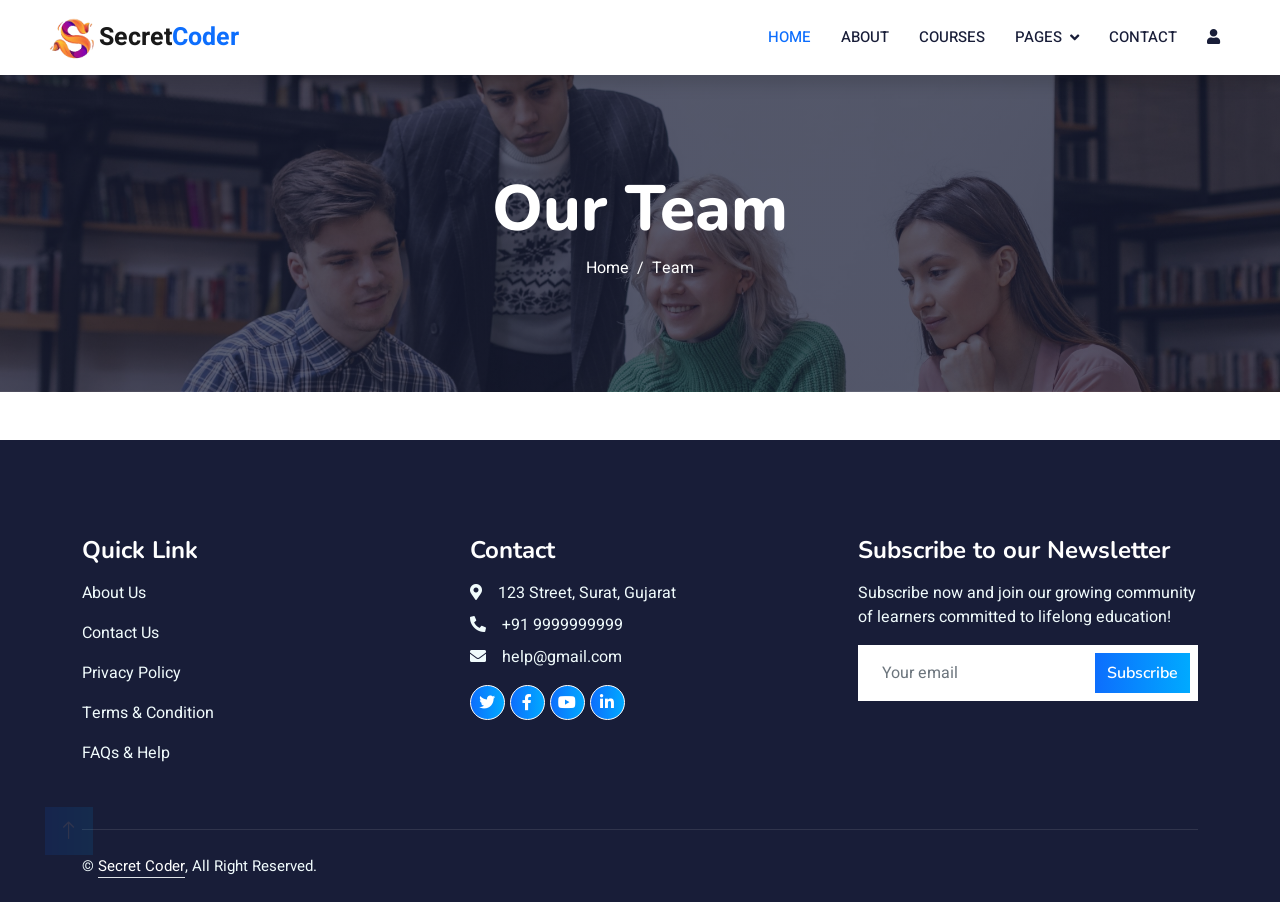
==== team.html @ 1ea3226c "newProject" ====
<!DOCTYPE html>
<html lang="en">

<head>
    <meta charset="utf-8">
    <title>Secret Coder : Team</title>
    <meta content="width=device-width, initial-scale=1.0" name="viewport">
    <meta content="" name="keywords">
    <meta content="" name="description">

    <!-- Favicon -->
    <link href="img/icon.png" rel="icon">

    <!-- Google Web Fonts -->
    <link rel="preconnect" href="https://fonts.googleapis.com">
    <link rel="preconnect" href="https://fonts.gstatic.com" crossorigin>
    <link
        href="https://fonts.googleapis.com/css2?family=Heebo:wght@400;500;600&family=Nunito:wght@600;700;800&display=swap"
        rel="stylesheet">

    <!-- Icon Font Stylesheet -->
    <link href="https://cdnjs.cloudflare.com/ajax/libs/font-awesome/5.10.0/css/all.min.css" rel="stylesheet">
    <link href="https://cdn.jsdelivr.net/npm/bootstrap-icons@1.4.1/font/bootstrap-icons.css" rel="stylesheet">

    <!-- Libraries Stylesheet -->
    <link href="lib/animate/animate.min.css" rel="stylesheet">
    <link href="lib/owlcarousel/assets/owl.carousel.min.css" rel="stylesheet">

    <!-- Customized Bootstrap Stylesheet -->
    <link href="css/bootstrap.min.css" rel="stylesheet">

    <!-- Template Stylesheet -->
    <link href="css/style.css" rel="stylesheet">



</head>

<body>
    <!-- Spinner Start -->
    <div id="spinner"
        class="show bg-white position-fixed translate-middle w-100 vh-100 top-50 start-50 d-flex align-items-center justify-content-center">
        <div class="spinner-border text-primary" style="width: 3rem; height: 3rem;" role="status">
            <span class="sr-only">Loading...</span>
        </div>
    </div>
    <!-- Spinner End -->


    <!-- Navbar Start -->
    <nav class="navbar navbar-expand-lg bg-white navbar-light shadow sticky-top p-0">
        <a href="index.html" class="navbar-brand d-flex align-items-center px-4 px-lg-5">
                <p class="m-0 fw-bold" style="font-size: 25px;"><img src="img/icon.png" alt="" height="50px">Secret<span
                    style="color: var(--primary);">Coder</span></p>
        </a>
        <button type="button" class="navbar-toggler me-4" data-bs-toggle="collapse" data-bs-target="#navbarCollapse"
            style="border: none;">
            <span class="navbar-toggler-icon"></span>
        </button>
        <div class="collapse navbar-collapse" id="navbarCollapse">
            <div class="navbar-nav ms-auto p-4 p-lg-0">
                <a href="index.html" class="nav-item nav-link active">Home</a>
                <a href="about.html" class="nav-item nav-link">About</a>
                <a href="courses.html" class="nav-item nav-link">Courses</a>
                <div class="nav-item dropdown">
                    <a href="#" class="nav-link dropdown-toggle" data-bs-toggle="dropdown">Pages</a>
                    <div class="dropdown-menu fade-down m-0">
                        <a href="team.html" class="dropdown-item">Our Team</a>
                        <a href="testimonial.html" class="dropdown-item">Testimonial</a>

                    </div>
                </div>
                <a href="contact.html" class="nav-item nav-link">Contact</a>
                <a href="login.html" class="nav-item nav-link"><i class="fa fa-user"></i></a>
                <a href="#" class="nav-item nav-link">
                    <div id="google_translate_element"></div>
                </a>
            </div>
        </div>
    </nav>
    <!-- Navbar End -->



    <!-- Header Start -->
    <div class="container-fluid bg-primary py-5 mb-5 page-header">
        <div class="container py-5">
            <div class="row justify-content-center">
                <div class="col-lg-10 text-center">
                    <h1 class="display-3 text-white animated slideInDown">Our Team</h1>
                    <nav aria-label="breadcrumb">
                        <ol class="breadcrumb justify-content-center">
                            <li class="breadcrumb-item"><a class="text-white" href="index.html">Home</a></li>
                            <li class="breadcrumb-item text-white active" aria-current="page">Team</li>
                        </ol>
                    </nav>
                </div>
            </div>
        </div>
    </div>
    <!-- Header End -->



    <!-- Team Start
     <div class="container-xxl py-5">
        <div class="container">
            <div class="row g-4">
                <div class="col-lg-6 col-md-6 wow fadeInUp" data-wow-delay="0.1s">
                    <div class="team-item bg-light">
                        <div class="overflow-hidden text-center pt-5">
                            <img class="img-fluid" src="img/team-1.png" alt="" style="height: 500px; width: 300px;">
                        </div>
                        <div class="position-relative d-flex justify-content-center" style="margin-top: -23px;">
                            <div class="bg-light d-flex justify-content-center pt-2 px-1">
                                <a target="_blank" class="btn btn-sm-square btn-primary mx-1"
                                    href="https://www.linkedin.com/in/ajay-panwar-8077b925a/"><i
                                        class="fab fa-linkedin"></i></a>
                                <a target="_blank" class="btn btn-sm-square btn-primary mx-1"
                                    href="mailto:ajaypanwar7472@gmail.com"><i class="fa fa-envelope"></i></a>
                                <a target="_blank" class="btn btn-sm-square btn-primary mx-1"
                                    href="https://github.com/ajaypanwar7472"><i class="fab fa-github"></i></a>
                            </div>
                        </div>
                        <div class="text-center p-4">
                            <h5 class="mb-0">Ajay Kumar</h5>
                            <small>Team Leader</small>
                        </div>
                    </div>
                </div>
                <div class="col-lg-6 col-md-6 wow fadeInUp" data-wow-delay="0.1s">
                    <div class="team-item bg-light">
                        <div class="overflow-hidden text-center pt-5">
                            <img class="img-fluid" src="img/team-2.png" alt="" style="height: 500px; width: 300px;">
                        </div>
                        <div class="position-relative d-flex justify-content-center" style="margin-top: -23px;">
                            <div class="bg-light d-flex justify-content-center pt-2 px-1">
                                <a target="_blank" class="btn btn-sm-square btn-primary mx-1"
                                    href="https://www.linkedin.com/in/keerti-vishwkarma-8ba754243/"><i
                                        class="fab fa-linkedin"></i></a>
                                <a target="_blank" class="btn btn-sm-square btn-primary mx-1"
                                    href="mailto:keertidvcorai@gmail.com"><i class="fa fa-envelope"></i></a>
                                <a target="_blank" class="btn btn-sm-square btn-primary mx-1"
                                    href="https://github.com/keerti1924"><i class="fab fa-github"></i></a>
                            </div>
                        </div>
                        <div class="text-center p-4">
                            <h5 class="mb-0">Keerti Vishwkarma</h5>
                            <small>Team Member</small>
                        </div>
                    </div>
                </div>
            </div>
        </div>
    </div> -->
    <!-- Team End -->


    <!-- Footer Start -->
    <div class="container-fluid bg-dark text-light footer pt-5 mt-5 wow fadeIn" data-wow-delay="0.1s">
        <div class="container py-5">
            <div class="row g-5">
                <div class="col-lg-4 col-md-6">
                    <h4 class="text-white mb-3">Quick Link</h4>
                    <p><a class="text-light" href="about.html">About Us</a></p>
                    <p><a class="text-light" href="contact.html">Contact Us</a></p>
                    <p><a class="text-light" href="">Privacy Policy</a></p>
                    <p><a class="text-light" href="">Terms & Condition</a></p>
                    <p><a class="text-light" href="">FAQs & Help</a></p>
                </div>
                <div class="col-lg-4 col-md-6">
                    <h4 class="text-white mb-3">Contact</h4>
                    <p class="mb-2"><i class="fa fa-map-marker-alt me-3"></i>123 Street, Surat, Gujarat</p>
                    <p class="mb-2"><i class="fa fa-phone-alt me-3"></i>+91 9999999999</p>
                    <p class="mb-2"><i class="fa fa-envelope me-3"></i>help@gmail.com</p>
                    <div class="d-flex pt-2">
                        <a class="btn btn-outline-light btn-social" href=""><i class="fab fa-twitter"></i></a>
                        <a class="btn btn-outline-light btn-social" href=""><i class="fab fa-facebook-f"></i></a>
                        <a class="btn btn-outline-light btn-social" href=""><i class="fab fa-youtube"></i></a>
                        <a class="btn btn-outline-light btn-social" href=""><i class="fab fa-linkedin-in"></i></a>
                    </div>
                </div>

                <div class="col-lg-4 col-md-6">
                    <h4 class="text-white mb-3">Subscribe to our Newsletter</h4>
                    <p>Subscribe now and join our growing community of learners committed to lifelong education! </p>
                    <div class="position-relative mx-auto" style="max-width: 400px;">
                        <form action="#">
                            <input class="form-control border-0 w-100 py-3 ps-4 pe-5" type="email"
                                placeholder="Your email" required>
                            <button type="submit"
                                class="btn btn-primary py-2 position-absolute top-0 end-0 mt-2 me-2"><a
                                    href="mailto:keertidvcorai@gmail.com">Subscribe</a></button>
                        </form>
                    </div>
                </div>
            </div>
        </div>
        <div class="container">
            <div class="copyright">
                <div class="row">
                    <div class="col-md-6 text-center text-md-start mb-3 mb-md-0">
                        &copy; <a class="border-bottom" href="index.html">Secret Coder</a>, All Right Reserved.

                    </div>
                </div>
            </div>
        </div>
    </div>
    <!-- Footer End -->


    <!-- Back to Top -->
    <a href="#" class="btn btn-lg btn-primary btn-lg-square back-to-top"><i class="bi bi-arrow-up"></i></a>


    <!-- JavaScript Libraries -->
    <script src="https://code.jquery.com/jquery-3.4.1.min.js"></script>
    <script src="https://cdn.jsdelivr.net/npm/bootstrap@5.0.0/dist/js/bootstrap.bundle.min.js"></script>
    <script src="lib/wow/wow.min.js"></script>
    <script src="lib/easing/easing.min.js"></script>
    <script src="lib/waypoints/waypoints.min.js"></script>
    <script src="lib/owlcarousel/owl.carousel.min.js"></script>

    <!-- Template Javascript -->
    <script src="js/main.js"></script>
</body>

</html>
---- css/style.css ----
/********** Template CSS **********/
:root {
    --primary: #0d6efd;
    --primary-2: #00aaff;
    --accent-gradient: linear-gradient(90deg, var(--primary), var(--primary-2));
    --light: #ffffff;
    --dark: #181d38;
}

.btn {
    background: var(--accent-gradient);
    border: none;
}

.btn a {
    text-decoration: none;
    color: #fff;
}

.btn:hover {
    background: transparent;
    color: var(--primary) !important;
    border: 1px solid var(--primary);
}

.btn:hover a {
    color: var(--primary) !important;
}

.btn-light {
    background-color: var(--light);
}

.btn-light:hover {
    background: transparent;
    color: var(--light) !important;
    border: 1px solid var(--light);
}

.fw-medium {
    font-weight: 600 !important;
}

.fw-semi-bold {
    font-weight: 700 !important;
}

.back-to-top {
    position: fixed;
    display: none;
    left: 45px;
    bottom: 45px;
    z-index: 99;
}


/*** Spinner ***/
#spinner {
    opacity: 0;
    visibility: hidden;
    transition: opacity .5s ease-out, visibility 0s linear .5s;
    z-index: 99999;
}

#spinner.show {
    transition: opacity .5s ease-out, visibility 0s linear 0s;
    visibility: visible;
    opacity: 1;
}


/*** Button ***/
.btn {
    font-family: 'Nunito', sans-serif;
    font-weight: 600;
    transition: .5s;
}

.btn.btn-primary,
.btn.btn-secondary {
    color: #FFFFFF;
}

.btn-square {
    width: 38px;
    height: 38px;
}

.btn-sm-square {
    width: 32px;
    height: 32px;
}

.btn-lg-square {
    width: 48px;
    height: 48px;
}

.btn-square,
.btn-sm-square,
.btn-lg-square {
    padding: 0;
    display: flex;
    align-items: center;
    justify-content: center;
    font-weight: normal;
    border-radius: 0px;
}


/*** Navbar ***/
.navbar .dropdown-toggle::after {
    border: none;
    content: "\f107";
    font-family: "Font Awesome 5 Free";
    font-weight: 900;
    vertical-align: middle;
    margin-left: 8px;
}

.navbar-light .navbar-nav .nav-link {
    margin-right: 30px;
    padding: 25px 0;
    color: #FFFFFF;
    font-size: 15px;
    text-transform: uppercase;
    outline: none;
}

.navbar-light .navbar-nav .nav-link:hover,
.navbar-light .navbar-nav .nav-link.active {
    color: var(--primary);
}

@media (max-width: 991.98px) {
    .navbar-light .navbar-nav .nav-link {
        margin-right: 0;
        padding: 10px 0;
    }

    .navbar-light .navbar-nav {
        border-top: 1px solid #EEEEEE;
    }
}

.navbar-light .navbar-brand,
.navbar-light a.btn {
    height: 75px;
}

.navbar-light .navbar-nav .nav-link {
    color: var(--dark);
    font-weight: 500;
}

.navbar-light.sticky-top {
    top: -100px;
    transition: .5s;
}

.navbar-toggler-icon {
    color: var(--primary);
}

.navbar-toggler {
    border: 2px solid var(--primary);
}

@media (min-width: 992px) {
    .navbar .nav-item .dropdown-menu {
        display: block;
        margin-top: 0;
        opacity: 0;
        visibility: hidden;
        transition: .5s;
    }

    .navbar .dropdown-menu.fade-down {
        top: 100%;
        transform: rotateX(-75deg);
        transform-origin: 0% 0%;
    }

    .navbar .nav-item:hover .dropdown-menu {
        top: 100%;
        transform: rotateX(0deg);
        visibility: visible;
        transition: .5s;
        opacity: 1;
    }
}

/*** Header carousel ***/

.header-carousel .owl-carousel-item {
    position: relative;
    height: 100vh;
}

.header-carousel p {
    margin-top: 20px;
    font-size: 20px;
    line-height: 30px;
}

@media (max-width: 1300px) {
    .header-carousel .owl-carousel-item {
        position: relative;
        min-height: 80vh;
    }

    .header-carousel .owl-carousel-item img {
        position: absolute;
        width: 100%;
        height: 100%;
        object-fit: cover;
    }
}

@media (max-width: 768px) {
    .header-carousel .owl-carousel-item {
        position: relative;
        min-height: 500px;
    }

    .header-carousel .owl-carousel-item img {
        position: absolute;
        width: 100%;
        height: 100%;
        object-fit: cover;
    }
}

@media (max-width: 430px) {

    .header-carousel .owl-carousel-item {
        position: relative;
        height: 500px;
    }

    .header-carousel .owl-carousel-item img {
        position: absolute;
        width: 100%;
        height: 100%;
        object-fit: cover;
    }

    .header-carousel h1 {
        font-size: 30px;
        line-height: 30px;
    }

    .header-carousel p {
        margin-top: 20px;
        font-size: 15px;
        line-height: 20px;
    }
}

.header-carousel .owl-nav {
    position: absolute;
    top: 50%;
    right: 8%;
    transform: translateY(-50%);
    display: flex;
    flex-direction: column;
}

.header-carousel .owl-nav .owl-prev,
.header-carousel .owl-nav .owl-next {
    margin: 7px 0;
    width: 45px;
    height: 45px;
    display: flex;
    align-items: center;
    justify-content: center;
    color: #FFFFFF;
    background: transparent;
    border: 1px solid #FFFFFF;
    font-size: 22px;
    transition: .5s;
}

.header-carousel .owl-nav .owl-prev:hover,
.header-carousel .owl-nav .owl-next:hover {
    background: var(--primary);
    border-color: var(--primary);
}

.page-header {
    background: linear-gradient(rgba(24, 29, 56, .7), rgba(24, 29, 56, .7)), url(../img/carousel-1.jpg);
    background-position: center center;
    background-repeat: no-repeat;
    background-size: cover;
}

.page-header-inner {
    background: rgba(15, 23, 43, .7);
}

.breadcrumb-item+.breadcrumb-item::before {
    color: var(--light);
}


/*** Section Title ***/
.section-title {
    position: relative;
    display: inline-block;
    text-transform: uppercase;
}

.section-title::before {
    position: absolute;
    content: "";
    width: calc(100% + 80px);
    height: 2px;
    top: 4px;
    left: -40px;
    background: var(--primary);
    z-index: -1;
}

.section-title::after {
    position: absolute;
    content: "";
    width: calc(100% + 120px);
    height: 2px;
    bottom: 5px;
    left: -60px;
    background: var(--primary);
    z-index: -1;
}

.section-title.text-start::before {
    width: calc(100% + 40px);
    left: 0;
}

.section-title.text-start::after {
    width: calc(100% + 60px);
    left: 0;
}


/*** Service ***/
.service-item {
    transition: .5s;
}


.service-item i {
    color: var(--primary);
}

.service-item:hover {
    margin-top: -10px;
    background: var(--primary);
}

.service-item * {
    transition: all .3s ease-in-out;
}

.service-item:hover * {
    color: #fff !important;
}

.course-item img {
    width: 100%;
    height: 200px;
    border-radius: 5px;
}

/*** Categories & Courses ***/

.category .content {
    cursor: pointer;
    transition: .5s;
}

.category .content:hover {
    background-color: var(--primary);
    color: #fff;
}

.category .content h5 a {
    text-decoration: none;
    color: var(--dark);
    transition: all 0.3s ease-in-out;
}

.category .content:hover h5 a {
    color: #fff !important;
}

.category img {
    width: 50px;
    height: 50px;
}

.category img,
.course-item img {
    transition: .5s;
}

.category a:hover img,
.course-item:hover img {
    transform: scale(1.1);
    margin-top: -10px;
}


/*** Team ***/
.team-item img {
    transition: .5s;
}

.team-item:hover img {
    transform: scale(1.1);
}


/*** Testimonial ***/
.testimonial-carousel::before {
    position: absolute;
    content: "";
    top: 0;
    left: 0;
    height: 100%;
    width: 0;
    background: linear-gradient(to right, rgba(255, 255, 255, 1) 0%, rgba(255, 255, 255, 0) 100%);
    z-index: 1;
}

.testimonial-carousel::after {
    position: absolute;
    content: "";
    top: 0;
    right: 0;
    height: 100%;
    width: 0;
    background: linear-gradient(to left, rgba(255, 255, 255, 1) 0%, rgba(255, 255, 255, 0) 100%);
    z-index: 1;
}

@media (min-width: 768px) {

    .testimonial-carousel::before,
    .testimonial-carousel::after {
        width: 200px;
    }
}

@media (min-width: 992px) {

    .testimonial-carousel::before,
    .testimonial-carousel::after {
        width: 300px;
    }
}

.testimonial-carousel .owl-item .testimonial-text,
.testimonial-carousel .owl-item.center .testimonial-text * {
    transition: .5s;
}

.testimonial-carousel .owl-item.center .testimonial-text {
    background: var(--primary) !important;
}

.testimonial-carousel .owl-item.center .testimonial-text * {
    color: #FFFFFF !important;
}

.testimonial-carousel .owl-dots {
    margin-top: 24px;
    display: flex;
    align-items: flex-end;
    justify-content: center;
}

.testimonial-carousel .owl-dot {
    position: relative;
    display: inline-block;
    margin: 0 5px;
    width: 15px;
    height: 15px;
    border: 1px solid #CCCCCC;
    transition: .5s;
}

.testimonial-carousel .owl-dot.active {
    background: var(--primary);
    border-color: var(--primary);
}


/*** Footer ***/
.footer .btn.btn-social {
    margin-right: 5px;
    width: 35px;
    height: 35px;
    display: flex;
    align-items: center;
    justify-content: center;
    color: var(--light);
    font-weight: normal;
    border: 1px solid #FFFFFF;
    border-radius: 35px;
    transition: .3s;
}

.footer .btn.btn-social:hover {
    color: var(--primary);
}

.footer .btn.btn-link {
    display: block;
    margin-bottom: 5px;
    padding: 0;
    text-align: left;
    color: #FFFFFF;
    font-size: 15px;
    font-weight: normal;
    text-transform: capitalize;
    transition: .3s;
}

.footer .btn.btn-link::before {
    position: relative;
    content: "\f105";
    font-family: "Font Awesome 5 Free";
    font-weight: 900;
    margin-right: 10px;
}

.footer .btn.btn-link:hover {
    letter-spacing: 1px;
    box-shadow: none;
}

.footer .copyright {
    padding: 25px 0;
    font-size: 15px;
    border-top: 1px solid rgba(256, 256, 256, .1);
}

.footer .copyright a {
    color: var(--light);
}

.footer .footer-menu a {
    margin-right: 15px;
    padding-right: 15px;
    border-right: 1px solid rgba(255, 255, 255, .1);
}

.footer .footer-menu a:last-child {
    margin-right: 0;
    padding-right: 0;
    border-right: none;
}
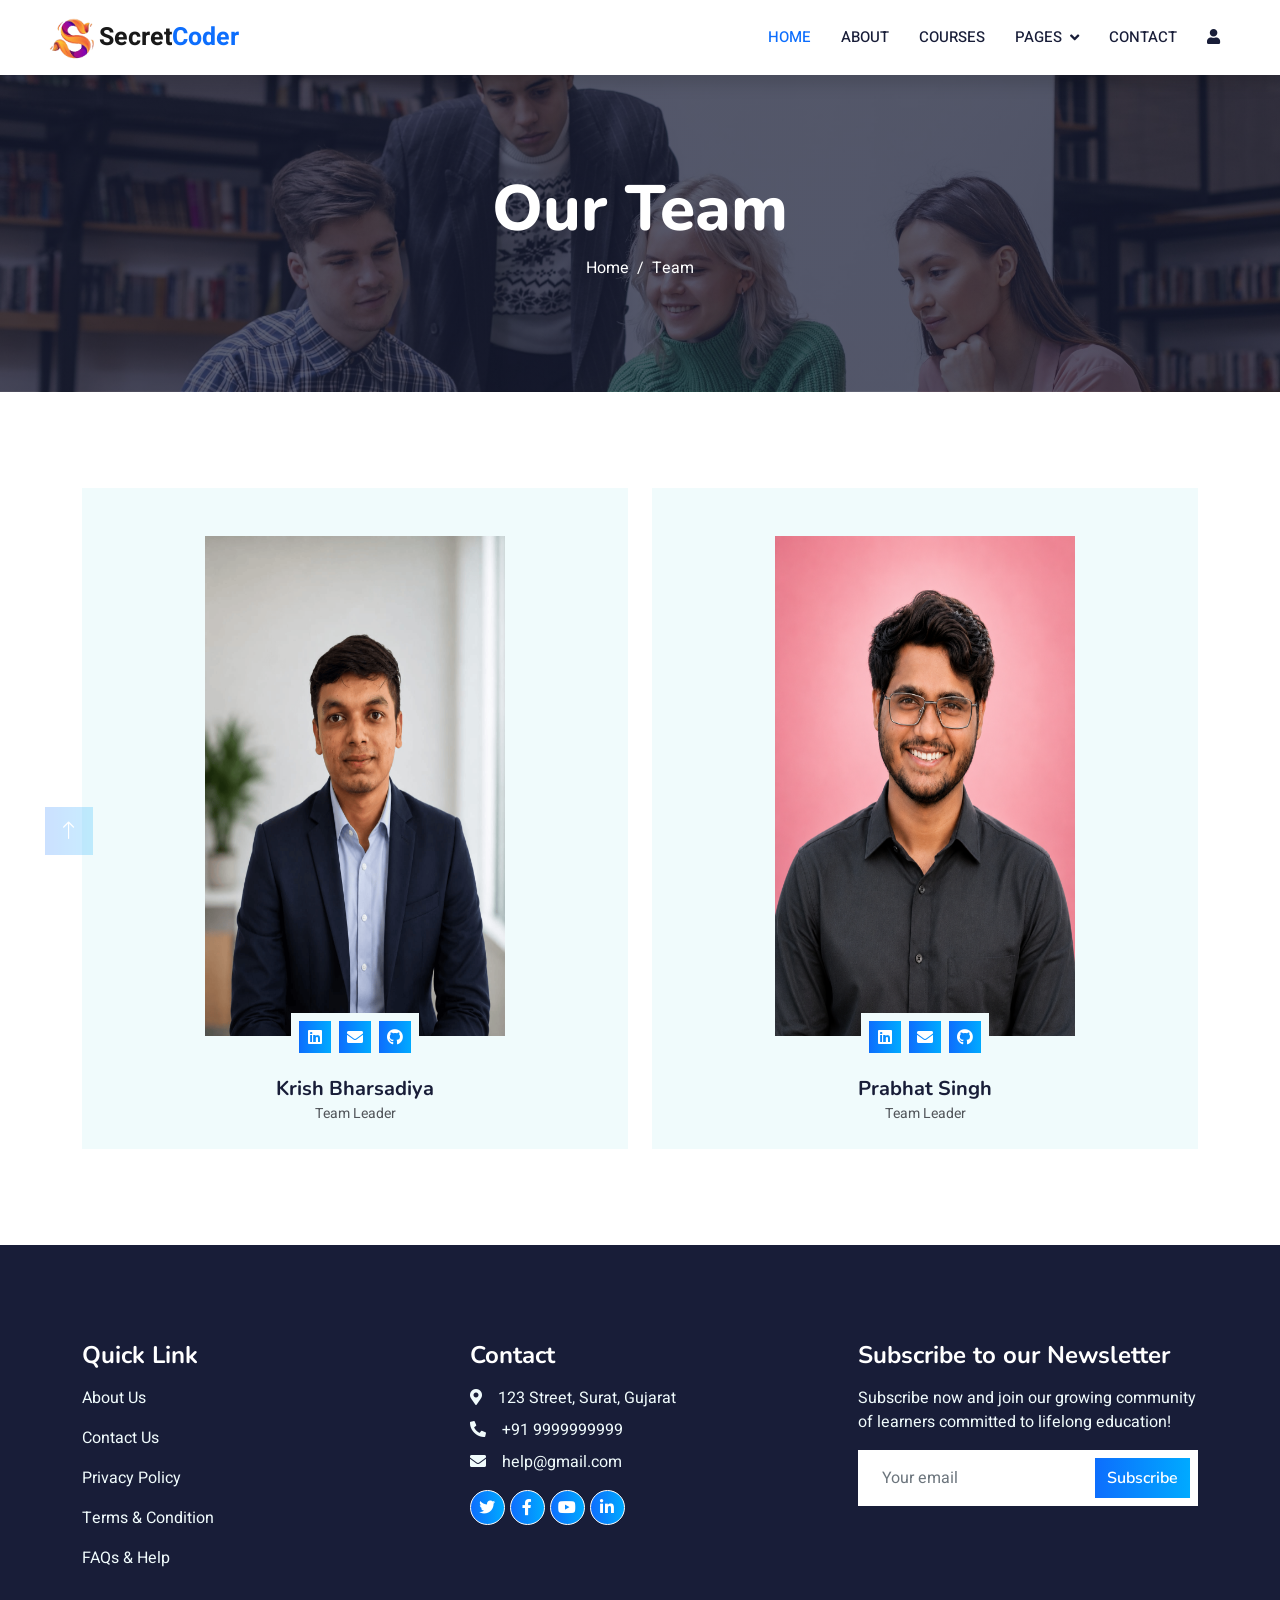
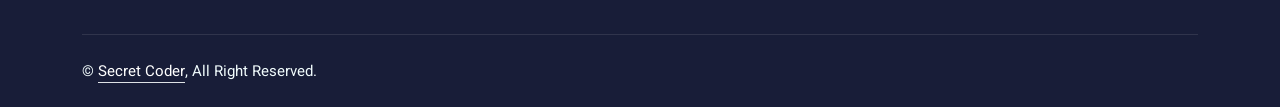
==== commit 0aa44b50: "contact us page updated" ====
--- a/team.html
+++ b/team.html
@@ -50,7 +50,7 @@
     <!-- Navbar Start -->
     <nav class="navbar navbar-expand-lg bg-white navbar-light shadow sticky-top p-0">
         <a href="index.html" class="navbar-brand d-flex align-items-center px-4 px-lg-5">
-                <p class="m-0 fw-bold" style="font-size: 25px;"><img src="img/icon.png" alt="" height="50px">Secret<span
+            <p class="m-0 fw-bold" style="font-size: 25px;"><img src="img/icon.png" alt="" height="50px">Secret<span
                     style="color: var(--primary);">Coder</span></p>
         </a>
         <button type="button" class="navbar-toggler me-4" data-bs-toggle="collapse" data-bs-target="#navbarCollapse"
@@ -102,8 +102,8 @@
 
 
 
-    <!-- Team Start
-     <div class="container-xxl py-5">
+    <!--Team Start-->
+    <div class="container-xxl py-5">
         <div class="container">
             <div class="row g-4">
                 <div class="col-lg-6 col-md-6 wow fadeInUp" data-wow-delay="0.1s">
@@ -113,17 +113,16 @@
                         </div>
                         <div class="position-relative d-flex justify-content-center" style="margin-top: -23px;">
                             <div class="bg-light d-flex justify-content-center pt-2 px-1">
-                                <a target="_blank" class="btn btn-sm-square btn-primary mx-1"
-                                    href="https://www.linkedin.com/in/ajay-panwar-8077b925a/"><i
+                                <a target="_blank" class="btn btn-sm-square btn-primary mx-1"><i
                                         class="fab fa-linkedin"></i></a>
-                                <a target="_blank" class="btn btn-sm-square btn-primary mx-1"
-                                    href="mailto:ajaypanwar7472@gmail.com"><i class="fa fa-envelope"></i></a>
-                                <a target="_blank" class="btn btn-sm-square btn-primary mx-1"
-                                    href="https://github.com/ajaypanwar7472"><i class="fab fa-github"></i></a>
+                                <a target="_blank" class="btn btn-sm-square btn-primary mx-1"><i
+                                        class="fa fa-envelope"></i></a>
+                                <a target="_blank" class="btn btn-sm-square btn-primary mx-1"><i
+                                        class="fab fa-github"></i></a>
                             </div>
                         </div>
                         <div class="text-center p-4">
-                            <h5 class="mb-0">Ajay Kumar</h5>
+                            <h5 class="mb-0">Krish Bharsadiya</h5>
                             <small>Team Leader</small>
                         </div>
                     </div>
@@ -135,24 +134,23 @@
                         </div>
                         <div class="position-relative d-flex justify-content-center" style="margin-top: -23px;">
                             <div class="bg-light d-flex justify-content-center pt-2 px-1">
-                                <a target="_blank" class="btn btn-sm-square btn-primary mx-1"
-                                    href="https://www.linkedin.com/in/keerti-vishwkarma-8ba754243/"><i
+                                <a target="_blank" class="btn btn-sm-square btn-primary mx-1"><i
                                         class="fab fa-linkedin"></i></a>
-                                <a target="_blank" class="btn btn-sm-square btn-primary mx-1"
-                                    href="mailto:keertidvcorai@gmail.com"><i class="fa fa-envelope"></i></a>
-                                <a target="_blank" class="btn btn-sm-square btn-primary mx-1"
-                                    href="https://github.com/keerti1924"><i class="fab fa-github"></i></a>
+                                <a target="_blank" class="btn btn-sm-square btn-primary mx-1"><i
+                                        class="fa fa-envelope"></i></a>
+                                <a target="_blank" class="btn btn-sm-square btn-primary mx-1" "><i class=" fab
+                                    fa-github"></i></a>
                             </div>
                         </div>
                         <div class="text-center p-4">
-                            <h5 class="mb-0">Keerti Vishwkarma</h5>
-                            <small>Team Member</small>
-                        </div>
-                    </div>
-                </div>
-            </div>
-        </div>
-    </div> -->
+                            <h5 class="mb-0">Prabhat Singh</h5>
+                            <small>Team Leader</small>
+                        </div>
+                    </div>
+                </div>
+            </div>
+        </div>
+    </div>
     <!-- Team End -->
 
 
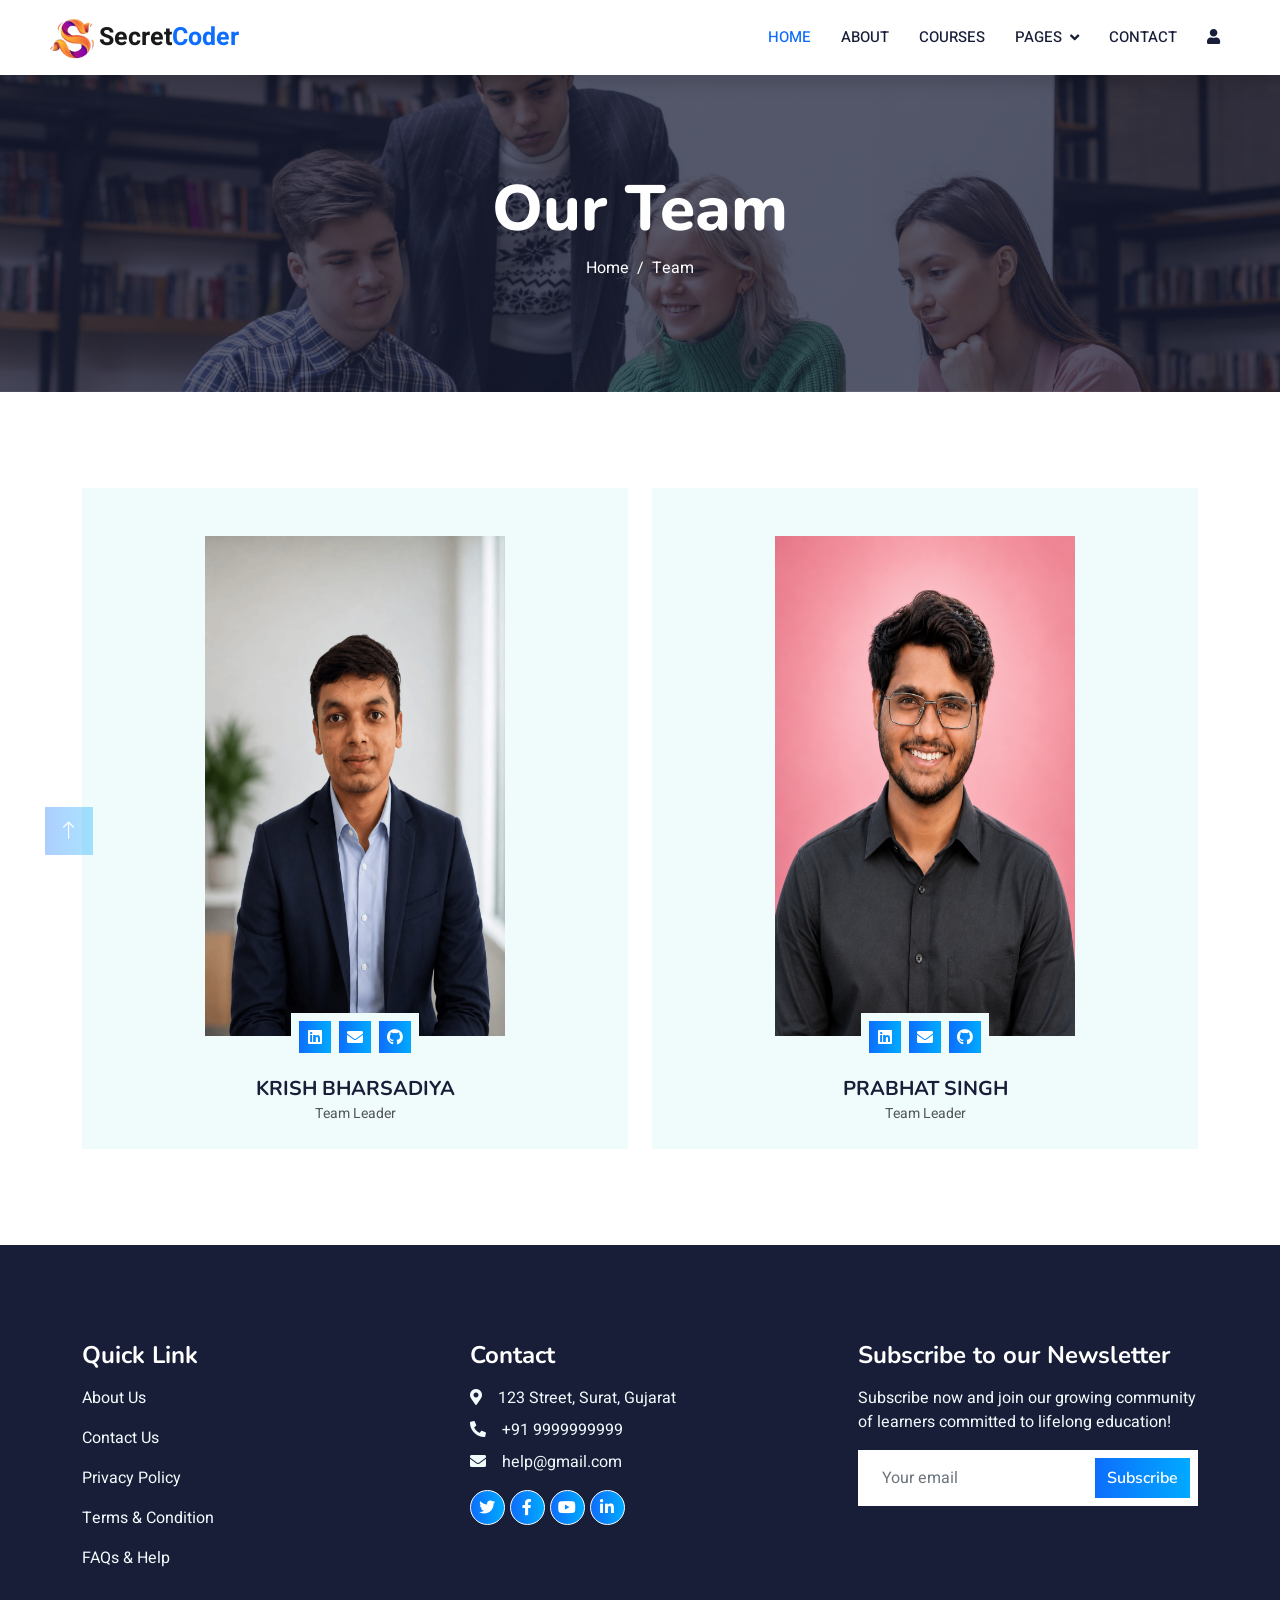
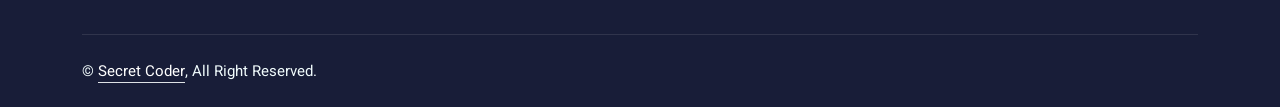
==== commit d766d949: "team page updated" ====
--- a/team.html
+++ b/team.html
@@ -122,7 +122,7 @@
                             </div>
                         </div>
                         <div class="text-center p-4">
-                            <h5 class="mb-0">Krish Bharsadiya</h5>
+                            <h5 class="mb-0">KRISH BHARSADIYA</h5>
                             <small>Team Leader</small>
                         </div>
                     </div>
@@ -143,7 +143,7 @@
                             </div>
                         </div>
                         <div class="text-center p-4">
-                            <h5 class="mb-0">Prabhat Singh</h5>
+                            <h5 class="mb-0">PRABHAT SINGH</h5>
                             <small>Team Leader</small>
                         </div>
                     </div>
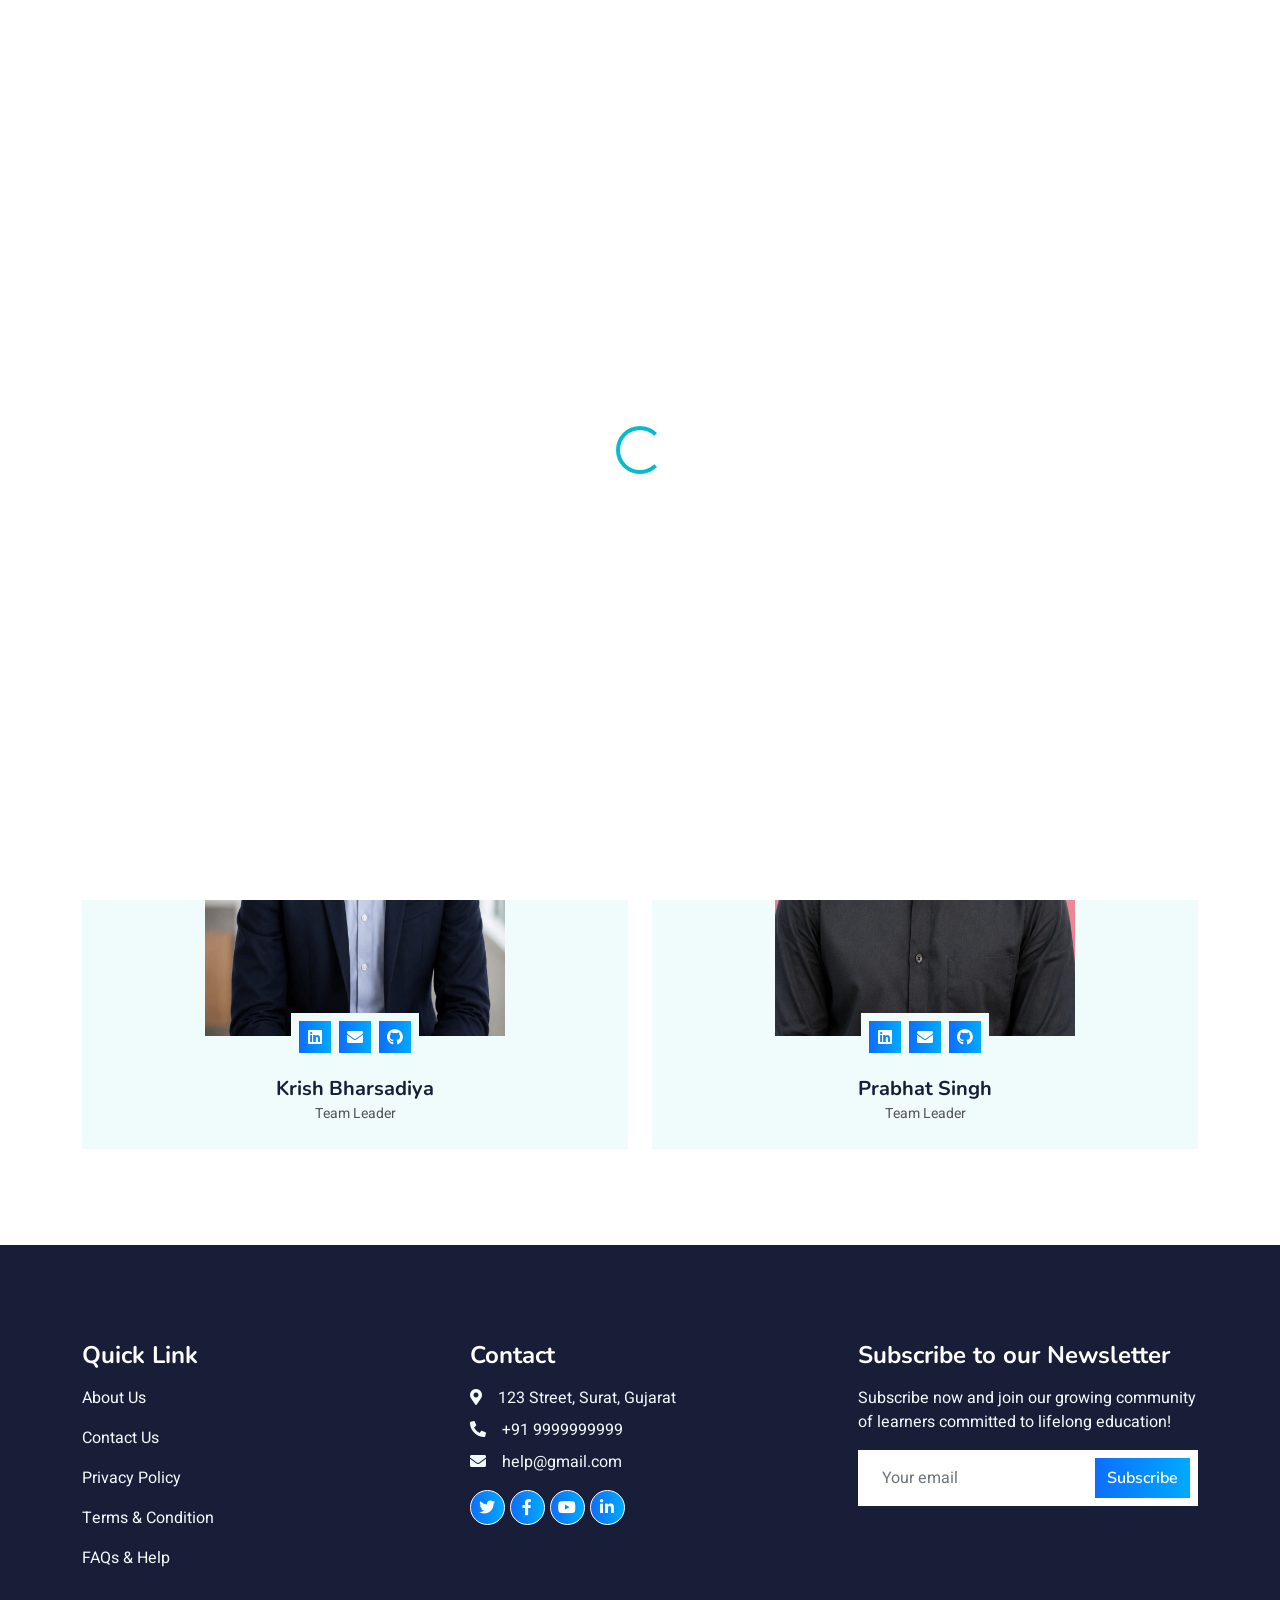
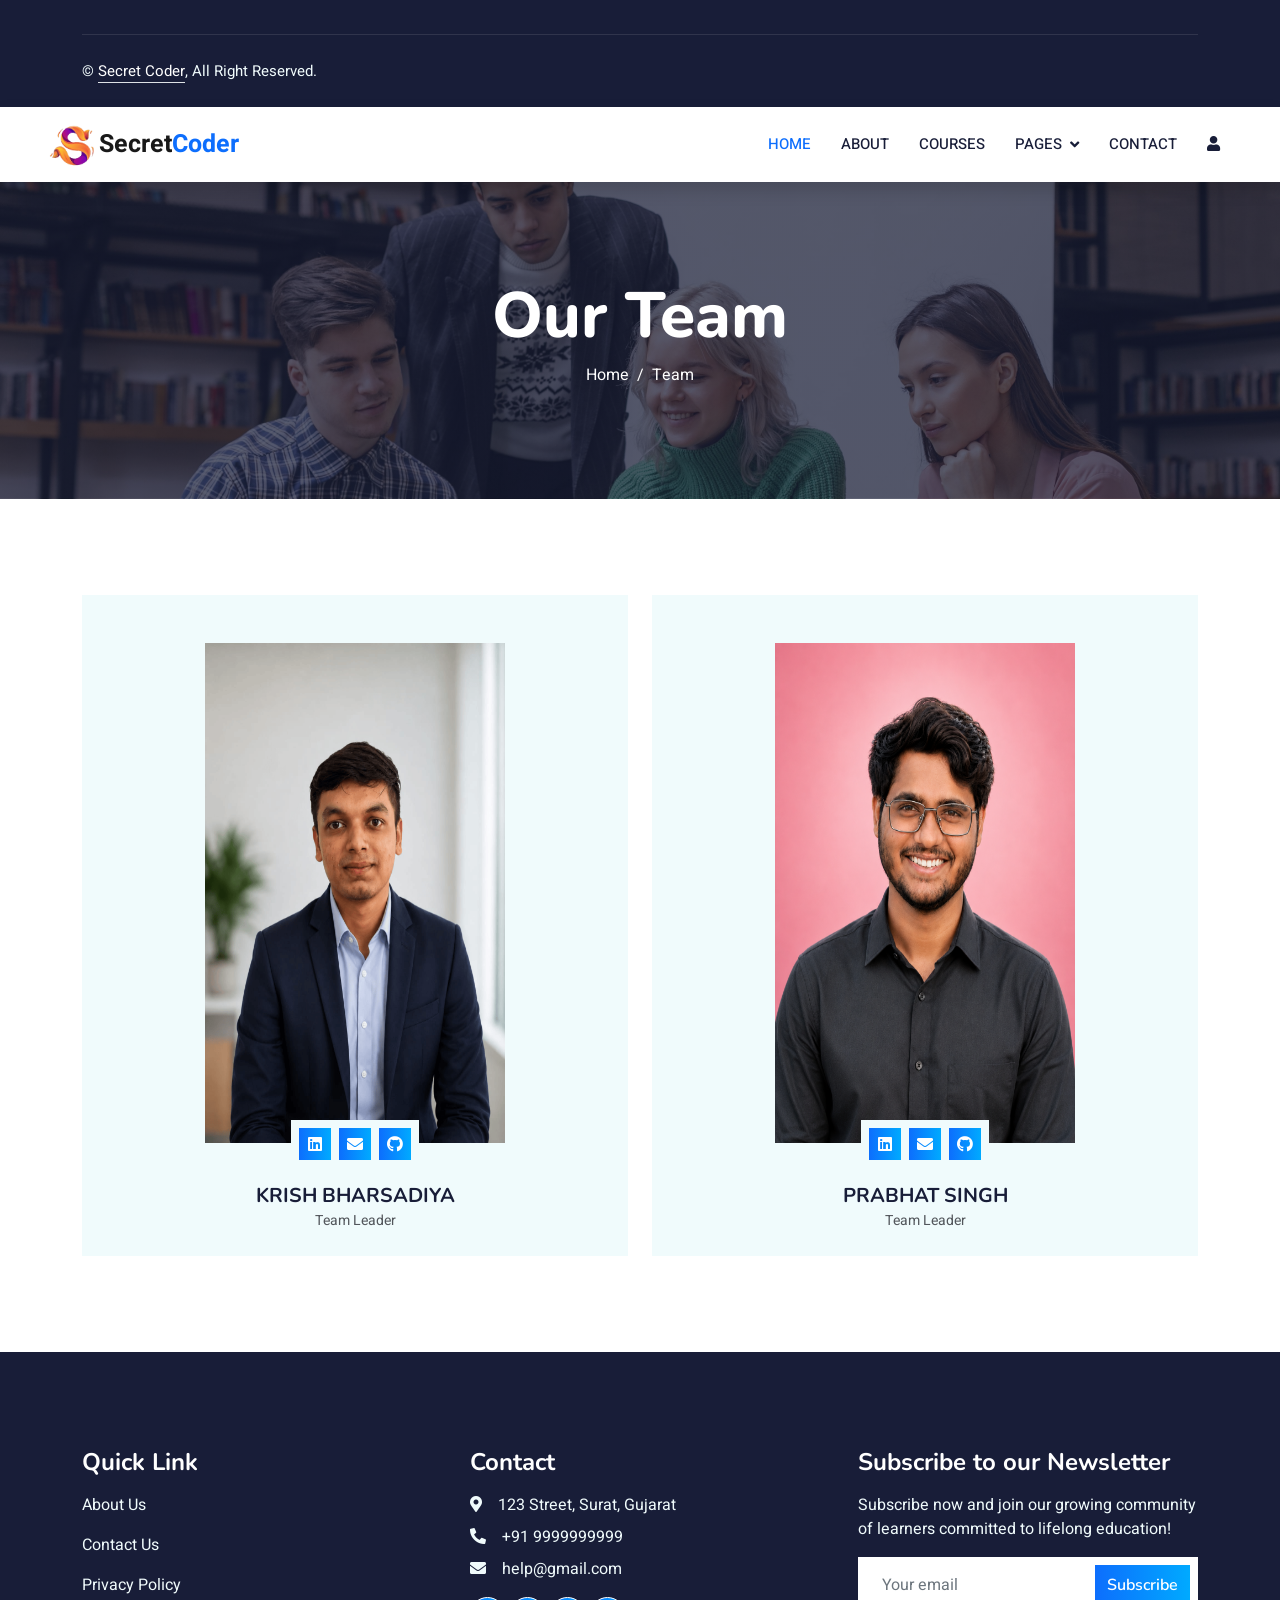
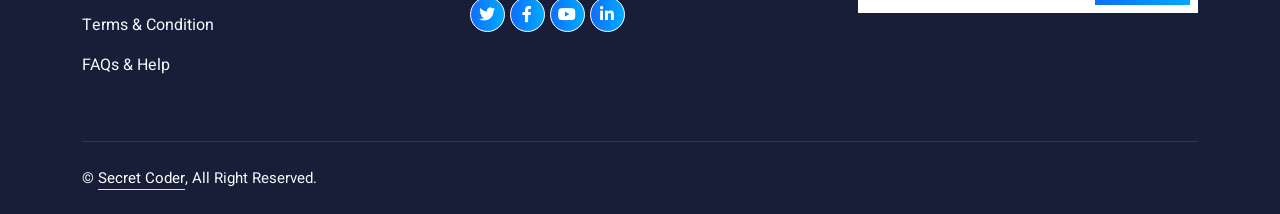
==== commit 65189b9d: "Resolve merge conflict" ====
--- a/team.html
+++ b/team.html
@@ -122,7 +122,7 @@
                             </div>
                         </div>
                         <div class="text-center p-4">
-                            <h5 class="mb-0">KRISH BHARSADIYA</h5>
+                            <h5 class="mb-0">Krish Bharsadiya</h5>
                             <small>Team Leader</small>
                         </div>
                     </div>
@@ -143,7 +143,7 @@
                             </div>
                         </div>
                         <div class="text-center p-4">
-                            <h5 class="mb-0">PRABHAT SINGH</h5>
+                            <h5 class="mb-0">Prabhat Singh</h5>
                             <small>Team Leader</small>
                         </div>
                     </div>
@@ -224,4 +224,231 @@
     <script src="js/main.js"></script>
 </body>
 
+</html>
+<!DOCTYPE html>
+<html lang="en">
+
+<head>
+    <meta charset="utf-8">
+    <title>Secret Coder : Team</title>
+    <meta content="width=device-width, initial-scale=1.0" name="viewport">
+    <meta content="" name="keywords">
+    <meta content="" name="description">
+
+    <!-- Favicon -->
+    <link href="img/icon.png" rel="icon">
+
+    <!-- Google Web Fonts -->
+    <link rel="preconnect" href="https://fonts.googleapis.com">
+    <link rel="preconnect" href="https://fonts.gstatic.com" crossorigin>
+    <link
+        href="https://fonts.googleapis.com/css2?family=Heebo:wght@400;500;600&family=Nunito:wght@600;700;800&display=swap"
+        rel="stylesheet">
+
+    <!-- Icon Font Stylesheet -->
+    <link href="https://cdnjs.cloudflare.com/ajax/libs/font-awesome/5.10.0/css/all.min.css" rel="stylesheet">
+    <link href="https://cdn.jsdelivr.net/npm/bootstrap-icons@1.4.1/font/bootstrap-icons.css" rel="stylesheet">
+
+    <!-- Libraries Stylesheet -->
+    <link href="lib/animate/animate.min.css" rel="stylesheet">
+    <link href="lib/owlcarousel/assets/owl.carousel.min.css" rel="stylesheet">
+
+    <!-- Customized Bootstrap Stylesheet -->
+    <link href="css/bootstrap.min.css" rel="stylesheet">
+
+    <!-- Template Stylesheet -->
+    <link href="css/style.css" rel="stylesheet">
+
+
+
+</head>
+
+<body>
+    <!-- Spinner Start -->
+    <div id="spinner"
+        class="show bg-white position-fixed translate-middle w-100 vh-100 top-50 start-50 d-flex align-items-center justify-content-center">
+        <div class="spinner-border text-primary" style="width: 3rem; height: 3rem;" role="status">
+            <span class="sr-only">Loading...</span>
+        </div>
+    </div>
+    <!-- Spinner End -->
+
+
+    <!-- Navbar Start -->
+    <nav class="navbar navbar-expand-lg bg-white navbar-light shadow sticky-top p-0">
+        <a href="index.html" class="navbar-brand d-flex align-items-center px-4 px-lg-5">
+            <p class="m-0 fw-bold" style="font-size: 25px;"><img src="img/icon.png" alt="" height="50px">Secret<span
+                    style="color: var(--primary);">Coder</span></p>
+        </a>
+        <button type="button" class="navbar-toggler me-4" data-bs-toggle="collapse" data-bs-target="#navbarCollapse"
+            style="border: none;">
+            <span class="navbar-toggler-icon"></span>
+        </button>
+        <div class="collapse navbar-collapse" id="navbarCollapse">
+            <div class="navbar-nav ms-auto p-4 p-lg-0">
+                <a href="index.html" class="nav-item nav-link active">Home</a>
+                <a href="about.html" class="nav-item nav-link">About</a>
+                <a href="courses.html" class="nav-item nav-link">Courses</a>
+                <div class="nav-item dropdown">
+                    <a href="#" class="nav-link dropdown-toggle" data-bs-toggle="dropdown">Pages</a>
+                    <div class="dropdown-menu fade-down m-0">
+                        <a href="team.html" class="dropdown-item">Our Team</a>
+                        <a href="testimonial.html" class="dropdown-item">Testimonial</a>
+
+                    </div>
+                </div>
+                <a href="contact.html" class="nav-item nav-link">Contact</a>
+                <a href="login.html" class="nav-item nav-link"><i class="fa fa-user"></i></a>
+                <a href="#" class="nav-item nav-link">
+                    <div id="google_translate_element"></div>
+                </a>
+            </div>
+        </div>
+    </nav>
+    <!-- Navbar End -->
+
+
+
+    <!-- Header Start -->
+    <div class="container-fluid bg-primary py-5 mb-5 page-header">
+        <div class="container py-5">
+            <div class="row justify-content-center">
+                <div class="col-lg-10 text-center">
+                    <h1 class="display-3 text-white animated slideInDown">Our Team</h1>
+                    <nav aria-label="breadcrumb">
+                        <ol class="breadcrumb justify-content-center">
+                            <li class="breadcrumb-item"><a class="text-white" href="index.html">Home</a></li>
+                            <li class="breadcrumb-item text-white active" aria-current="page">Team</li>
+                        </ol>
+                    </nav>
+                </div>
+            </div>
+        </div>
+    </div>
+    <!-- Header End -->
+
+
+
+    <!--Team Start-->
+    <div class="container-xxl py-5">
+        <div class="container">
+            <div class="row g-4">
+                <div class="col-lg-6 col-md-6 wow fadeInUp" data-wow-delay="0.1s">
+                    <div class="team-item bg-light">
+                        <div class="overflow-hidden text-center pt-5">
+                            <img class="img-fluid" src="img/team-1.png" alt="" style="height: 500px; width: 300px;">
+                        </div>
+                        <div class="position-relative d-flex justify-content-center" style="margin-top: -23px;">
+                            <div class="bg-light d-flex justify-content-center pt-2 px-1">
+                                <a target="_blank" class="btn btn-sm-square btn-primary mx-1"><i
+                                        class="fab fa-linkedin"></i></a>
+                                <a target="_blank" class="btn btn-sm-square btn-primary mx-1"><i
+                                        class="fa fa-envelope"></i></a>
+                                <a target="_blank" class="btn btn-sm-square btn-primary mx-1"><i
+                                        class="fab fa-github"></i></a>
+                            </div>
+                        </div>
+                        <div class="text-center p-4">
+                            <h5 class="mb-0">KRISH BHARSADIYA</h5>
+                            <small>Team Leader</small>
+                        </div>
+                    </div>
+                </div>
+                <div class="col-lg-6 col-md-6 wow fadeInUp" data-wow-delay="0.1s">
+                    <div class="team-item bg-light">
+                        <div class="overflow-hidden text-center pt-5">
+                            <img class="img-fluid" src="img/team-2.png" alt="" style="height: 500px; width: 300px;">
+                        </div>
+                        <div class="position-relative d-flex justify-content-center" style="margin-top: -23px;">
+                            <div class="bg-light d-flex justify-content-center pt-2 px-1">
+                                <a target="_blank" class="btn btn-sm-square btn-primary mx-1"><i
+                                        class="fab fa-linkedin"></i></a>
+                                <a target="_blank" class="btn btn-sm-square btn-primary mx-1"><i
+                                        class="fa fa-envelope"></i></a>
+                                <a target="_blank" class="btn btn-sm-square btn-primary mx-1" "><i class=" fab
+                                    fa-github"></i></a>
+                            </div>
+                        </div>
+                        <div class="text-center p-4">
+                            <h5 class="mb-0">PRABHAT SINGH</h5>
+                            <small>Team Leader</small>
+                        </div>
+                    </div>
+                </div>
+            </div>
+        </div>
+    </div>
+    <!-- Team End -->
+
+
+    <!-- Footer Start -->
+    <div class="container-fluid bg-dark text-light footer pt-5 mt-5 wow fadeIn" data-wow-delay="0.1s">
+        <div class="container py-5">
+            <div class="row g-5">
+                <div class="col-lg-4 col-md-6">
+                    <h4 class="text-white mb-3">Quick Link</h4>
+                    <p><a class="text-light" href="about.html">About Us</a></p>
+                    <p><a class="text-light" href="contact.html">Contact Us</a></p>
+                    <p><a class="text-light" href="">Privacy Policy</a></p>
+                    <p><a class="text-light" href="">Terms & Condition</a></p>
+                    <p><a class="text-light" href="">FAQs & Help</a></p>
+                </div>
+                <div class="col-lg-4 col-md-6">
+                    <h4 class="text-white mb-3">Contact</h4>
+                    <p class="mb-2"><i class="fa fa-map-marker-alt me-3"></i>123 Street, Surat, Gujarat</p>
+                    <p class="mb-2"><i class="fa fa-phone-alt me-3"></i>+91 9999999999</p>
+                    <p class="mb-2"><i class="fa fa-envelope me-3"></i>help@gmail.com</p>
+                    <div class="d-flex pt-2">
+                        <a class="btn btn-outline-light btn-social" href=""><i class="fab fa-twitter"></i></a>
+                        <a class="btn btn-outline-light btn-social" href=""><i class="fab fa-facebook-f"></i></a>
+                        <a class="btn btn-outline-light btn-social" href=""><i class="fab fa-youtube"></i></a>
+                        <a class="btn btn-outline-light btn-social" href=""><i class="fab fa-linkedin-in"></i></a>
+                    </div>
+                </div>
+
+                <div class="col-lg-4 col-md-6">
+                    <h4 class="text-white mb-3">Subscribe to our Newsletter</h4>
+                    <p>Subscribe now and join our growing community of learners committed to lifelong education! </p>
+                    <div class="position-relative mx-auto" style="max-width: 400px;">
+                        <form action="#">
+                            <input class="form-control border-0 w-100 py-3 ps-4 pe-5" type="email"
+                                placeholder="Your email" required>
+                            <button type="submit"
+                                class="btn btn-primary py-2 position-absolute top-0 end-0 mt-2 me-2"><a
+                                    href="mailto:keertidvcorai@gmail.com">Subscribe</a></button>
+                        </form>
+                    </div>
+                </div>
+            </div>
+        </div>
+        <div class="container">
+            <div class="copyright">
+                <div class="row">
+                    <div class="col-md-6 text-center text-md-start mb-3 mb-md-0">
+                        &copy; <a class="border-bottom" href="index.html">Secret Coder</a>, All Right Reserved.
+
+                    </div>
+                </div>
+            </div>
+        </div>
+    </div>
+    <!-- Footer End -->
+
+
+    <!-- Back to Top -->
+    <a href="#" class="btn btn-lg btn-primary btn-lg-square back-to-top"><i class="bi bi-arrow-up"></i></a>
+
+
+    <!-- JavaScript Libraries -->
+    <script src="https://code.jquery.com/jquery-3.4.1.min.js"></script>
+    <script src="https://cdn.jsdelivr.net/npm/bootstrap@5.0.0/dist/js/bootstrap.bundle.min.js"></script>
+    <script src="lib/wow/wow.min.js"></script>
+    <script src="lib/easing/easing.min.js"></script>
+    <script src="lib/waypoints/waypoints.min.js"></script>
+    <script src="lib/owlcarousel/owl.carousel.min.js"></script>
+
+    <!-- Template Javascript -->
+    <script src="js/main.js"></script>
+</body>
+
 </html>
